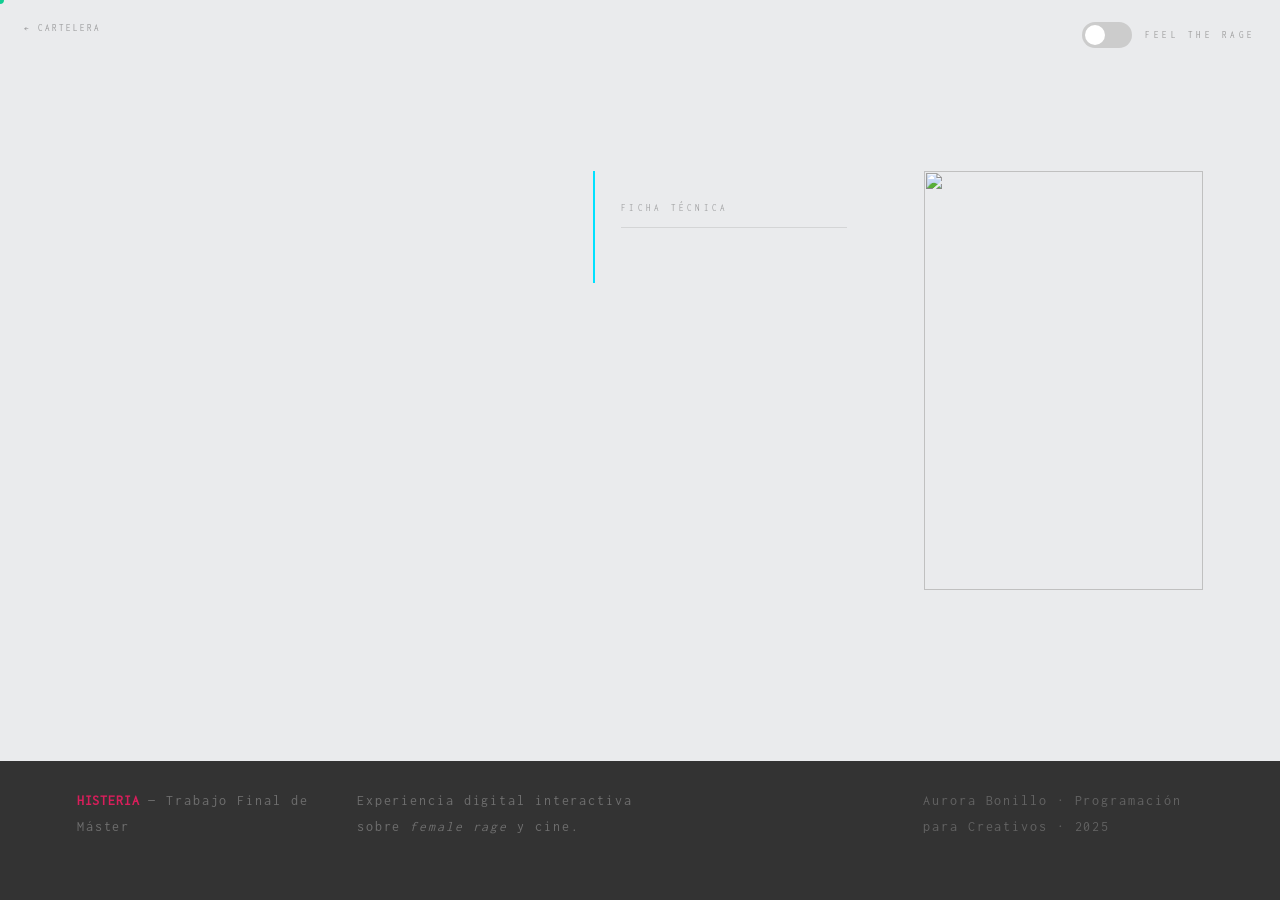
==== ficha.html @ b4b92f70 "TFM" ====
<!DOCTYPE html>
<html lang="es">
<head>
<meta charset="UTF-8">
<meta name="viewport" content="width=device-width, initial-scale=1.0">
<title>HISTERIA — Ficha</title>

<link rel="stylesheet" href="css/reset.css">
<link rel="stylesheet" href="css/var.css">
<link rel="stylesheet" href="css/styles.css">
<link rel="stylesheet" href="css/ficha.css">

<script src="https://cdnjs.cloudflare.com/ajax/libs/gsap/3.12.5/gsap.min.js"></script>
</head>
<body class="clean">

  <div id="cur" aria-hidden="true"></div>
  <div id="prog" role="progressbar"></div>
  <nav id="toggle-wrap">
    <span class="tgl-lbl clean-lbl"></span>
    <button id="toggle-btn"></button>
    <span class="tgl-lbl rage-lbl"> FEEL THE RAGE </span>
  </nav>

  <a href="index.html?skip-intro=true#catalogo" class="ficha-back">← Cartelera</a>

  <button class="ficha-arrow ficha-arrow--prev" id="ficha-prev" aria-label="Película anterior">
    <span class="arrow-sym">←</span>
    <span class="arrow-title" id="prev-title"></span>
  </button>
  <button class="ficha-arrow ficha-arrow--next" id="ficha-next" aria-label="Película siguiente">
    <span class="arrow-sym">→</span>
    <span class="arrow-title" id="next-title"></span>
  </button>

  <main>

    <!-- ══ CONTENIDO ══ -->
    <section class="ficha-content">

      <!-- Sinopsis -->
      <div class="ficha-synopsis">
        <span class="ficha-eyebrow" id="ficha-eyebrow"></span>
        <h1 class="ficha-title" id="ficha-title"></h1>
        <div class="ficha-body" id="ficha-body"></div>
        <blockquote class="quote" id="ficha-quote"></blockquote>
      </div>

      <!-- Ficha técnica -->
      <div class="ficha-tecnica">
        <span class="ficha-sec-label">Ficha técnica</span>
        <dl class="ficha-dl" id="ficha-dl"></dl>
      </div>

      <!-- Póster -->
      <figure class="ficha-poster-col">
        <div class="ficha-poster-wrap">
          <img class="ficha-poster ficha-poster--clean" id="ficha-poster-clean" src="" alt="">
          <img class="ficha-poster ficha-poster--rage"  id="ficha-poster-rage"  src="" alt="" aria-hidden="true">
        </div>
      </figure>

    </section>

  </main>

  <footer>
    <p><strong>HISTERIA</strong> — Trabajo Final de Máster</p>
    <p>Experiencia digital interactiva sobre <em>female rage</em> y cine.</p>
    <p><small>Aurora Bonillo · Programación para Creativos · 2025</small></p>
  </footer>

  <script src="js/ficha.js"></script>
</body>
</html>
---- css/var.css ----
/* FONTS */

@font-face {
  font-family: 'Boldonse';
  src: url('../fonts/Boldonse/Boldonse-Regular.woff2') format('woff2'),
       url('../fonts/Boldonse/Boldonse-Regular.woff') format('woff');
  font-weight: 400;
  font-style: normal;
  font-display: swap;
}
@font-face {
  font-family: 'Inconsolata';
  src: url('../fonts/Inconsolata/Inconsolata-Regular.woff2') format('woff2'),
       url('../fonts/Inconsolata/Inconsolata-Regular.woff') format('woff');
  font-weight: 400;
  font-style: normal;
  font-display: swap;
}

@font-face {
  font-family: 'Shadows Into Light';
  src: url('../fonts/Shadows_Into_Light/ShadowsIntoLight.woff2') format('woff2'),
       url('../fonts/Shadows_Into_Light/ShadowsIntoLight.woff') format('woff');
  font-weight: 400;
  font-style: normal;
  font-display: swap;
}

@font-face {
  font-family: 'Loved by the King';
  src: url('../fonts/Loved_by_the_King/LovedbytheKing.woff2') format('woff2'),
       url('../fonts/Loved_by_the_King/LovedbytheKing.woff') format('woff');
  font-weight: 400;
  font-style: normal;
  font-display: swap;
}


:root {

  /* ── BACKGROUNDS ── */
  --bg-white:#EAEBED;   
  --bg-dark: #333;  
  --bg-rage: #111;

  /* ── COLORS ── */
  --color-pink:#D81E5B;/* principal */
  --color-text:#333;
  --color-eyebrow: #888;

  /* Colores Rage */
  --color-yellow:   #D4FF00;
  --color-purple:   #454ADE;
  --color-blue:     #02E1FF;

  /* ── FONTS — WEB NORMAL ── */

  --font-titles:'Boldonse', sans-serif;
  --font-texts:'Inconsolata', monospace;
  --font-quote:'Shadows Into Light';
  --font-titles-rage: 'Loved by the King', cursive;

  /* Encabezados */
  --h1: 60px;
  --h2: 50px;
  --h3: 40px;
  --h4: 32px;

  /* Textos */
  --text-base: 16px;
  --text-quote: 28px;
  --text-tag: 11px;

  /* ── TRANSICIONES ── */
  --transition-fast: .15s ease;
  --transition-base: .3s ease;
  --transition-mode: .5s ease;

  /* ── EFECTOS ── */
  --glow-pink:    0 0 18px rgba(216, 30, 91, .4);
  --glow-yellow:  0 0 18px rgba(212, 255, 0, .4);
  --glow-purple:  0 0 18px rgba(69, 74, 222, .4);
  --glow-blue:    0 0 18px rgba(2, 225, 255, .4);
}


/* ═══════════════════════════════════════════════════════════
   RAGE MODE - se suscriben los valores al activar la clase .rage
   ═══════════════════════════════════════════════════════════ */
.rage {

  --color-text:     #FFFFFF;

  /* ── TYPOGRAPHY — RAGE MODE ── */
  --font-titles:   'Loved by the King', cursive; 

  --h1: 76px;
  --h2: 70px;
  --h3: 65px;
  --h4: 50px;

  /* ── GLOW intensified ── */
  --glow-pink:    0 0 30px rgba(216, 30, 91, .55),
                  0 0 60px rgba(216, 30, 91, .3);
  --glow-yellow:  0 0 30px rgba(212, 255, 0, .55),
                  0 0 60px rgba(212, 255, 0, .25);
  --glow-purple:  0 0 30px rgba(69, 74, 222, .6),
                  0 0 60px rgba(69, 74, 222, .28);
  --glow-blue:    0 0 30px rgba(2, 225, 255, .6),
                  0 0 60px rgba(2, 225, 255, .28);
}
---- css/styles.css ----
@import url('reset.css');
@import url('var.css');
 

::selection {
  background-color: #D81E5B; 
  color: white;            
}

/* ── CURSOR ── */
#cur {
  width: 8px;
  height: 8px;
  border-radius: 50%;
  position: fixed;
  pointer-events: none;
  z-index: var(--z-cursor, 9999);
  transition: width var(--transition-fast),
              height var(--transition-fast);
}

#cur.big {
  width: 30px;
  height: 30px;
}

.clean #cur {
  background: var(--color-pink);
  mix-blend-mode: difference;
  transform: translate(-50%,-50%);
}
.rage #cur {
  width: 8px; height: 8px;
  background: #fff;
  mix-blend-mode: normal;
  box-shadow: 0 0 6px rgba(255,255,255,.4);
  transform: translate(-50%,-50%);
}
.rage #cur.big {
  width: 30px; height: 30px;
  background: transparent;
  border: 2px solid var(--color-pink);
  box-shadow: 0 0 8px var(--color-pink);
}

/* ── MOBILE: Ocultar cursor personalizado ── */
@media (max-width: 768px) {
  #cur {
    display: none;
  }
}


/* ════════════════════
   PROGRESS BAR
════════════════════ */
#prog {
  position: fixed; top:0; left:0;
  height: 2px; width: 0%;
  z-index: 8000;
  transition: background var(--transition-mode);
}
.clean #prog { background: var(--color-pink); }
.rage  #prog { background: linear-gradient(90deg, var(--color-pink), var(--color-yellow), var(--color-blue)); }
 
/* ════════════════════
   TOGGLE
════════════════════ */
#toggle-wrap {
  position: fixed; top: 1.4rem; right: 1.5rem;
  z-index: 10000;
  display: flex; align-items: center; gap: .8rem;
  opacity: 0; transition: opacity .4s;
}
#toggle-wrap.vis { opacity: 1; }
 
.tgl-lbl {
  font-family: var(--font-texts);
  font-size: .58rem; letter-spacing: .38em; text-transform: uppercase;
  transition: color .4s, text-shadow .4s;
}
.clean .tgl-lbl   { color: #999; }
.rage  .tgl-lbl   { color: rgba(255,255,255,.3); }
.clean .clean-lbl { color: var(--color-text); font-weight: 700; }
.rage  .rage-lbl  { color: var(--color-pink); font-weight: 700; text-shadow: var(--glow-pink); }
 
#toggle-btn {
  width: 50px; height: 26px; border-radius: 999px;
  border: none; outline: none; cursor: pointer; position: relative;
  transition: background .4s, box-shadow .4s;
}
.clean #toggle-btn { background: #ccc; }
.rage  #toggle-btn { background: var(--color-pink); box-shadow: var(--glow-pink); }
#toggle-btn::after {
  content: ''; position: absolute;
  top: 3px; left: 3px; width: 20px; height: 20px;
  border-radius: 50%; background: #fff;
  transition: transform .4s cubic-bezier(.34,1.56,.64,1);
}
.rage #toggle-btn::after { transform: translateX(24px); }


/* ═══════════════════════════════════════════════════════════
   LANDING
   ═══════════════════════════════════════════════════════════ */
#landing {
  position: fixed;
  inset: 0;
  background: var(--bg-white);
  display: flex;
  flex-direction: column;
  align-items: center;
  justify-content: center;
  z-index: 10;
  transition: background var(--transition-mode);
}
 
/* Eyebrow — "Female Rage · Cinema" */
.l-eyebrow {
  font-family: var(--font-texts);
  font-size: clamp(.75rem, 1.4vw, .95rem);
  letter-spacing: .16em; color: #888;
  color: var(--color-text);
  letter-spacing: .12em;
  margin-bottom: clamp(3rem, 3vh, 5rem);

  transition: color var(--transition-mode);
}
 
/* H1 principal */
.l-title {
  font-family: var(--font-titles);
  font-size: clamp(4rem, 10vw, 18rem);
  line-height: .88;
  color: var(--color-pink);
  letter-spacing: .01em;
  text-align: center;
  transform: translateY(30px);
   transition: text-shadow .4s, font-family var(--transition-mode);

}
 
/* Botón Play */
.l-btn {
  margin-top: clamp(2.5rem, 8vh, 4rem);
  font-family: var(--font-texts);
  font-size: clamp(.85rem, 1.4vw, 1.05rem);
  font-weight: 700;
  letter-spacing: .22em;
  background-color: var(--bg-white);
  color: var(--color-text);
  border:  2px solid var(--color-pink) ;
  padding: .95rem 3rem;
  cursor: none;
  display: flex;
  align-items: center;
  gap: .7rem;
  opacity: 0;
  transition: background var(--transition-fast),
              color      var(--transition-fast),
              border-color var(--transition-fast);
}

.l-btn:hover {
  background: var(--color-pink);
  color: var(--bg-white);
}

.l-btn * {
  pointer-events: none;
}

.l-btn svg {
  width: 10px;
  fill: currentColor;
  transition: transform var(--transition-fast);
}
/* ════════════════════
   Textos
════════════════════ */
p {
  font-family: var(--font-texts);
  color: var(--color-text);
  font-size: var(--text-base);
  line-height: 1.9;
  max-width: 280px; 
  margin-bottom: 2rem;
}
.p-white{
  color:var(--bg-white);
}
.clean .pink-bold,
.rage .pink-bold,
.clean strong.pink-bold,
.rage strong.pink-bold {
  color: var(--color-pink);
  font-weight: 800;
}

/* ════════════════════
   FOOTER
════════════════════ */
footer {
  background: var(--bg-dark);
  padding: clamp(1.5rem,3vh,2.5rem) clamp(2rem,6vw,6rem);
  display: flex;
  flex-direction: row;
  align-items: center;
  transition: background var(--transition-mode);
}

footer p:last-child {
  margin-left: auto;
}
.rage footer { background: var(--bg-dark); }

footer p {
  font-family: var(--font-texts);
  font-size: .85rem;
  letter-spacing: .14em;
  color: rgba(250,250,248,.3);
  transition: color var(--transition-mode);
}

footer strong {
  color: var(--color-pink);
  font-weight: 700;
  letter-spacing: .06em;
}

footer small {
  font-size: .88rem;
  opacity: .8;
  text-align: right;
}
---- css/ficha.css ----
/* ════════════════════════════════════════
   FICHA.CSS
   Página de detalle de película.
   Hereda: reset, var, styles
   (cursor, prog, toggle, overlays, footer).
════════════════════════════════════════ */

html { min-height: 100%; }

body {
  display: flex;
  flex-direction: column;
  min-height: 100vh;
}
main {
  flex: 1;
  display: flex;
  align-items: center;
}

body.clean { background: var(--bg-white); }
body.rage  { background: #0a0a0a; }


/* ── BACK BUTTON ── */
.ficha-back {
  position: fixed;
  top: 1.45rem; left: 1.5rem;
  z-index: 10000;
  font-family: var(--font-texts);
  font-size: .58rem;
  letter-spacing: .22em;
  text-transform: uppercase;
  text-decoration: none;
  transition: color var(--transition-base), text-shadow .4s;
}
.clean .ficha-back       { color: rgba(51,51,51,.45); }
.clean .ficha-back:hover { color: var(--color-pink); }
.rage  .ficha-back       { color: var(--color-pink); text-shadow: var(--glow-pink); }
.rage  .ficha-back:hover { color: #fff; text-shadow: 0 0 10px rgba(255,255,255,.6); }

/* ════════════════════
   CONTENT GRID
════════════════════ */
.ficha-content {
  width: 100%;
  display: grid;
  grid-template-columns: 5fr 3fr 3fr;
  gap: clamp(2rem, 4vw, 4rem);
  padding: clamp(2rem, 4vh, 3.5rem) clamp(2rem, 6vw, 5rem);
  align-items: start;
  transition: background var(--transition-mode);
}
.clean .ficha-content { background: var(--bg-white); }
.rage  .ficha-content { background: #0a0a0a; }


/* ── SINOPSIS ── */
.ficha-eyebrow {
  font-family: var(--font-texts);
  font-size: .58rem;
  letter-spacing: .42em;
  text-transform: uppercase;
  display: block;
  margin:2rem 0 2rem 0;
}
.clean .ficha-eyebrow { 
  color: rgba(51,51,51,.4); 
}
.rage  .ficha-eyebrow { 
  color: var(--color-pink); 
  text-shadow: var(--glow-pink); 
}

.ficha-title {
  font-family: var(--font-titles);
  font-size: var(--h1);
  color: var(--color-pink);
  line-height: 1.4;
  text-transform: uppercase;
  margin-bottom: 1.8rem;
  transition: font-family var(--transition-mode), text-shadow .4s;
}
.rage .ficha-title { text-shadow: var(--glow-pink); }

.ficha-body {
  display: flex;
  flex-direction: column;
  gap: 1rem;
}
.ficha-body p {
  font-family: var(--font-texts);
  font-size: .82rem;
  line-height: 1.9;
  transition: color .4s;
}
.clean .ficha-body p { color: rgba(51,51,51,.7); }
.rage  .ficha-body p { color: rgba(255,255,255,.55); }


/* ── QUOTE ── */
.quote {
  font-family: var(--font-quote);
  font-size: var(--text-quote);
  line-height: 1.4;
  margin-top: 1.8rem;
  padding-left: 1.2rem;
  border-left: 2px solid;
  max-width: 420px;
  transition: color .4s, border-color .4s, text-shadow .4s;
}
.clean .quote {
  color: var(--color-text);
  border-color: var(--color-pink);
}
.rage .quote {
  color: rgba(255,255,255,.85);
  border-color: var(--color-pink);
  text-shadow: var(--glow-pink);
}
.quote cite {
  display: block;
  margin-top: .5rem;
  font-family: var(--font-texts);
  font-style: normal;
  font-size: .65rem;
  letter-spacing: .2em;
  opacity: .5;
}


/* ── FICHA TÉCNICA ── */
.ficha-tecnica {
  border-left: 2px solid var(--color-blue);
  padding: 2rem 1.6rem;
  transition: border-color .4s, box-shadow .4s;
}
.rage .ficha-tecnica {
  box-shadow: -4px 0 18px rgba(2, 225, 255, .22);
}

.ficha-sec-label {
  font-family: var(--font-texts);
  font-size: .58rem;
  letter-spacing: .35em;
  text-transform: uppercase;
  display: block;
  margin-bottom: 1.4rem;
  padding-bottom: .9rem;
  transition: color .4s, text-shadow .4s, border-color .4s;
}
.clean .ficha-sec-label {
  color: rgba(51,51,51,.4);
  border-bottom: 1px solid rgba(51,51,51,.12);
}
.rage .ficha-sec-label {
  color: var(--color-blue);
  text-shadow: var(--glow-blue);
  border-bottom: 1px solid rgba(2,225,255,.18);
}

.ficha-dl {
  display: grid;
  grid-template-columns: auto 1fr;
  gap: .55rem 1rem;
}
.ficha-dl dt {
  font-family: var(--font-texts);
  font-size: .56rem;
  letter-spacing: .14em;
  text-transform: uppercase;
  padding-top: .1rem;
  transition: color .4s;
}
.clean .ficha-dl dt { color: rgba(51,51,51,.38); }
.rage  .ficha-dl dt { color: rgba(255,255,255,.28); }

.ficha-dl dd {
  font-family: var(--font-texts);
  font-size: .76rem;
  line-height: 1.5;
  transition: color .4s;
}
.clean .ficha-dl dd { color: var(--color-text); }
.rage  .ficha-dl dd { color: rgba(255,255,255,.8); }


/* ── PÓSTER ── */
.ficha-poster-col { margin: 0; }

.ficha-poster-wrap {
  position: relative;
  width: 100%;
  aspect-ratio: 2 / 3;
  overflow: hidden;
}

.ficha-poster {
  width: 100%; height: 100%;
  object-fit: cover;
  display: block;
  transition: opacity var(--transition-mode);
}
.ficha-poster--clean { position: relative; z-index: 1; }
.ficha-poster--rage  { position: absolute; inset: 0; z-index: 2; opacity: 0; }

.rage .ficha-poster--clean { opacity: 0; }
.rage .ficha-poster--rage  { opacity: 1; }


/* ════════════════════
   ARROW NAVIGATION
════════════════════ */
.ficha-arrow {
  position: fixed;
  bottom: 5rem;
  z-index: 10000;
  background: none;
  border: none;
  cursor: pointer;
  display: flex;
  flex-direction: column;
  align-items: center;
  gap: .5rem;
  padding: 1rem .8rem;
  opacity: 0;
  pointer-events: none;
  transition: opacity .35s, color var(--transition-base), text-shadow .4s;
}
.ficha-arrow.vis {
  opacity: 1;
  pointer-events: all;
}
.ficha-arrow--prev { left: 2rem; }
.ficha-arrow--next { right: 2rem; }

.arrow-sym {
  font-family: var(--font-texts);
  font-size: 1.1rem;
  line-height: 1;
  display: block;
  transition: transform .2s ease;
}
.ficha-arrow--prev:hover .arrow-sym { transform: translateX(-4px); }
.ficha-arrow--next:hover .arrow-sym { transform: translateX(4px); }

.arrow-title {
  font-family: var(--font-texts);
  font-size: .5rem;
  letter-spacing: .16em;
  text-transform: uppercase;
  max-width: 72px;
  text-align: center;
  line-height: 1.5;
  display: block;
}

.clean .ficha-arrow       { color: rgba(51,51,51,.35); }
.clean .ficha-arrow:hover { color: var(--color-pink); }

.rage .ficha-arrow--prev       { color: var(--color-yellow); text-shadow: var(--glow-yellow); }
.rage .ficha-arrow--prev:hover { color: #fff;                text-shadow: var(--glow-yellow); }

.rage .ficha-arrow--next       { color: var(--color-blue); text-shadow: var(--glow-blue); }
.rage .ficha-arrow--next:hover { color: #fff;              text-shadow: var(--glow-blue); }


/* ════════════════════
   RESPONSIVE
════════════════════ */
@media (max-width: 768px) {

  /* El main no centra verticalmente en móvil */
  main { align-items: flex-start; }

  /* Contenedor: flex columna en lugar del grid de 3 columnas */
  .ficha-content {
    display: flex;
    flex-direction: column;
    gap: 1.8rem;
    padding: 5rem 1.4rem 3rem;

  }

  /*
    display:contents hace que los hijos de .ficha-synopsis
    participen directamente en el flex de .ficha-content,
    permitiendo reordenarlos entre el póster y la ficha técnica.
  */
  .ficha-synopsis { display: contents; }

  /* Orden deseado: eyebrow → título → póster → técnica → descripción → quote */
  .ficha-eyebrow    { order: 1; margin: 0; }
  .ficha-title      { order: 2; margin-bottom: 0; font-size: var(--h1); }
  .ficha-poster-col { order: 3; max-width: 280px; align-self: center; margin: 0; }
  .ficha-tecnica    { order: 4; border-left: none; border-top: 2px solid var(--color-blue); padding: 1.4rem 0 0; }
  .ficha-body       { order: 5; }
  .quote            { order: 6; max-width: 100%; margin-top: 0; }

  /* Rage: ajustar sombra del borde superior de tecnica */
  .rage .ficha-tecnica { 
    box-shadow: 0 -4px 18px rgba(2,225,255,.18); 
  padding:2rem;}

  /* Flechas de navegación: abajo a los lados, sin título de película */
  .ficha-arrow {
    display: flex;
    bottom: 1.2rem;
    padding: .6rem .9rem;
  }
  .ficha-arrow--prev { left: .8rem; }
  .ficha-arrow--next { right: .8rem; }
  .arrow-title { display: none; }
  .arrow-sym { font-size: 1.4rem; }
}
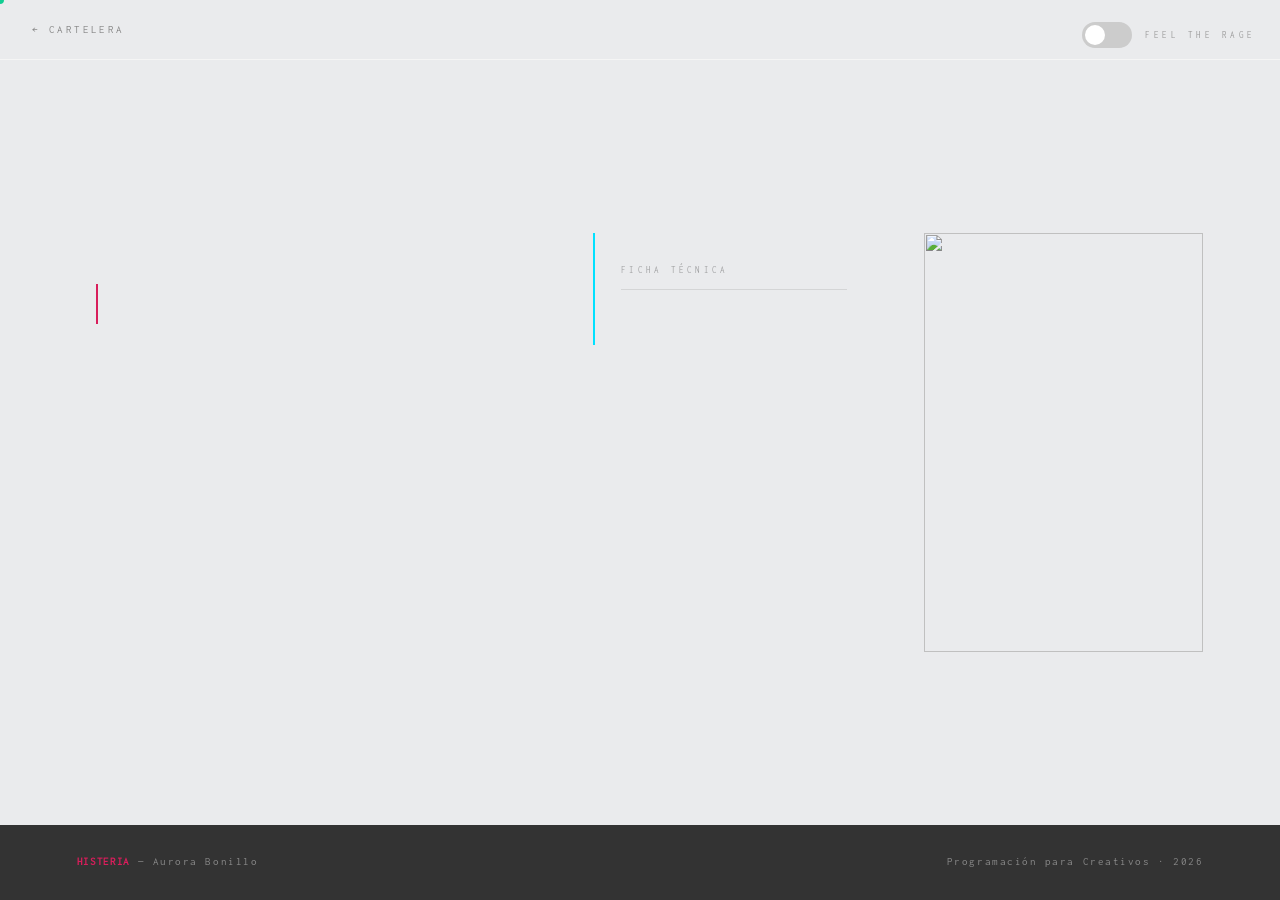
==== commit 0c9c4634: "descripción de lo que cambiaste" ====
--- a/ficha.html
+++ b/ficha.html
@@ -16,13 +16,17 @@
 
   <div id="cur" aria-hidden="true"></div>
   <div id="prog" role="progressbar"></div>
-  <nav id="toggle-wrap">
-    <span class="tgl-lbl clean-lbl"></span>
-    <button id="toggle-btn"></button>
-    <span class="tgl-lbl rage-lbl"> FEEL THE RAGE </span>
-  </nav>
 
-  <a href="index.html?skip-intro=true#catalogo" class="ficha-back">← Cartelera</a>
+  <!-- ══ HEADER FICHA ══ -->
+  <header id="ficha-header">
+    <a href="index.html?skip-intro=true#catalogo" class="ficha-header-back">← Cartelera</a>
+
+    <nav id="toggle-wrap">
+      <span class="tgl-lbl clean-lbl"></span>
+      <button id="toggle-btn"></button>
+      <span class="tgl-lbl rage-lbl"> FEEL THE RAGE </span>
+    </nav>
+  </header>
 
   <button class="ficha-arrow ficha-arrow--prev" id="ficha-prev" aria-label="Película anterior">
     <span class="arrow-sym">←</span>
@@ -64,10 +68,13 @@
 
   </main>
 
-  <footer>
-    <p><strong>HISTERIA</strong> — Trabajo Final de Máster</p>
-    <p>Experiencia digital interactiva sobre <em>female rage</em> y cine.</p>
-    <p><small>Aurora Bonillo · Programación para Creativos · 2025</small></p>
+   <footer>
+    <p>
+      <strong>HISTERIA</strong> — Aurora Bonillo
+    </p>
+    <p>
+       Programación para Creativos · 2026
+    </p>
   </footer>
 
   <script src="js/ficha.js"></script>
--- a/css/var.css
+++ b/css/var.css
@@ -1,6 +1,6 @@
 
 /* FONTS */
-
+/*Títulos*/
 @font-face {
   font-family: 'Boldonse';
   src: url('../fonts/Boldonse/Boldonse-Regular.woff2') format('woff2'),
@@ -9,6 +9,8 @@
   font-style: normal;
   font-display: swap;
 }
+
+/*Textos*/
 @font-face {
   font-family: 'Inconsolata';
   src: url('../fonts/Inconsolata/Inconsolata-Regular.woff2') format('woff2'),
@@ -18,25 +20,30 @@
   font-display: swap;
 }
 
+/* Font para Quotes*/
 @font-face {
   font-family: 'Shadows Into Light';
-  src: url('../fonts/Shadows_Into_Light/ShadowsIntoLight.woff2') format('woff2'),
-       url('../fonts/Shadows_Into_Light/ShadowsIntoLight.woff') format('woff');
+  src: url('../fonts/Shadows_Into_Light/ShadowsIntoLight.woff2') format('woff2');
   font-weight: 400;
   font-style: normal;
   font-display: swap;
 }
 
+/*Títulos en RAGE*/
 @font-face {
-  font-family: 'Loved by the King';
-  src: url('../fonts/Loved_by_the_King/LovedbytheKing.woff2') format('woff2'),
-       url('../fonts/Loved_by_the_King/LovedbytheKing.woff') format('woff');
-  font-weight: 400;
+  font-family: 'Rages';
+  src: url('../fonts/Rages/Rages.woff2') format('woff2');
   font-style: normal;
   font-display: swap;
 }
 
-
+/*Fuente para caracteres especiales de RAGE*/
+@font-face {
+  font-family: 'Grunge';
+  src: url('../fonts/Grunge/Grunge.woff2') format('woff2');
+  font-style: normal;
+  font-display: swap;
+}
 :root {
 
   /* ── BACKGROUNDS ── */
@@ -54,24 +61,23 @@
   --color-purple:   #454ADE;
   --color-blue:     #02E1FF;
 
-  /* ── FONTS — WEB NORMAL ── */
-
+  /* ── FONTS ── */
   --font-titles:'Boldonse', sans-serif;
   --font-texts:'Inconsolata', monospace;
   --font-quote:'Shadows Into Light';
-  --font-titles-rage: 'Loved by the King', cursive;
+  --font-titles-rage: 'Rages', sans-serif;
 
-  /* Encabezados */
+  /* Tamaños Encabezados */
   --h1: 60px;
   --h2: 50px;
   --h3: 40px;
   --h4: 32px;
 
-  /* Textos */
+  /* Tamaños Textos */
   --text-base: 16px;
   --text-quote: 28px;
   --text-tag: 11px;
-
+  --text-mobile:16px;
   /* ── TRANSICIONES ── */
   --transition-fast: .15s ease;
   --transition-base: .3s ease;
@@ -92,9 +98,6 @@
 
   --color-text:     #FFFFFF;
 
-  /* ── TYPOGRAPHY — RAGE MODE ── */
-  --font-titles:   'Loved by the King', cursive; 
-
   --h1: 76px;
   --h2: 70px;
   --h3: 65px;
--- a/css/styles.css
+++ b/css/styles.css
@@ -29,19 +29,7 @@
   mix-blend-mode: difference;
   transform: translate(-50%,-50%);
 }
-.rage #cur {
-  width: 8px; height: 8px;
-  background: #fff;
-  mix-blend-mode: normal;
-  box-shadow: 0 0 6px rgba(255,255,255,.4);
-  transform: translate(-50%,-50%);
-}
-.rage #cur.big {
-  width: 30px; height: 30px;
-  background: transparent;
-  border: 2px solid var(--color-pink);
-  box-shadow: 0 0 8px var(--color-pink);
-}
+
 
 /* ── MOBILE: Ocultar cursor personalizado ── */
 @media (max-width: 768px) {
@@ -50,7 +38,6 @@
   }
 }
 
-
 /* ════════════════════
    PROGRESS BAR
 ════════════════════ */
@@ -61,7 +48,7 @@
   transition: background var(--transition-mode);
 }
 .clean #prog { background: var(--color-pink); }
-.rage  #prog { background: linear-gradient(90deg, var(--color-pink), var(--color-yellow), var(--color-blue)); }
+
  
 /* ════════════════════
    TOGGLE
@@ -80,9 +67,9 @@
   transition: color .4s, text-shadow .4s;
 }
 .clean .tgl-lbl   { color: #999; }
-.rage  .tgl-lbl   { color: rgba(255,255,255,.3); }
+
 .clean .clean-lbl { color: var(--color-text); font-weight: 700; }
-.rage  .rage-lbl  { color: var(--color-pink); font-weight: 700; text-shadow: var(--glow-pink); }
+
  
 #toggle-btn {
   width: 50px; height: 26px; border-radius: 999px;
@@ -90,18 +77,10 @@
   transition: background .4s, box-shadow .4s;
 }
 .clean #toggle-btn { background: #ccc; }
-.rage  #toggle-btn { background: var(--color-pink); box-shadow: var(--glow-pink); }
-#toggle-btn::after {
-  content: ''; position: absolute;
-  top: 3px; left: 3px; width: 20px; height: 20px;
-  border-radius: 50%; background: #fff;
-  transition: transform .4s cubic-bezier(.34,1.56,.64,1);
-}
-.rage #toggle-btn::after { transform: translateX(24px); }
 
 
 /* ═══════════════════════════════════════════════════════════
-   LANDING
+   HOME
    ═══════════════════════════════════════════════════════════ */
 #landing {
   position: fixed;
@@ -183,12 +162,62 @@
   color: var(--color-text);
   font-size: var(--text-base);
   line-height: 1.9;
-  max-width: 280px; 
+
   margin-bottom: 2rem;
 }
 .p-white{
   color:var(--bg-white);
 }
+
+/* ════════════════════
+   RAGE
+════════════════════ */
+
+/* ── CURSOR - RAGE── */
+.rage #cur {
+  width: 8px; height: 8px;
+  background: #fff;
+  mix-blend-mode: normal;
+  box-shadow: 0 0 6px rgba(255,255,255,.4);
+  transform: translate(-50%,-50%);
+}
+.rage #cur.big {
+  width: 30px; height: 30px;
+  background: transparent;
+  border: 2px solid var(--color-pink);
+  box-shadow: 0 0 8px var(--color-pink);
+}
+/* ── PROGRESS BAR - RAGE ── */
+.rage  #prog { 
+  background: linear-gradient(90deg, var(--color-pink), var(--color-purple), var(--color-blue)); }
+
+/* ── TOGGLE - RAGE ── */
+.rage  .tgl-lbl   { 
+  color: var(--color-eyebrow); 
+}
+.rage  .rage-lbl  { 
+  color: var(--color-pink); 
+  font-weight: 700; 
+  text-shadow: var(--glow-pink); }
+
+  .rage  #toggle-btn { 
+    background: var(--color-pink); 
+    box-shadow: var(--glow-pink); }
+
+#toggle-btn::after {
+  content: ''; 
+  position: absolute;
+  top: 3px; 
+  left: 3px; 
+  width: 20px; 
+  height: 20px;
+  border-radius: 50%; 
+  background: white;
+  transition: transform .4s cubic-bezier(.34,1.56,.64,1);
+}
+.rage #toggle-btn::after { transform: translateX(24px); }
+
+/* ── Textos - RAGE ── */
 .clean .pink-bold,
 .rage .pink-bold,
 .clean strong.pink-bold,
@@ -196,7 +225,6 @@
   color: var(--color-pink);
   font-weight: 800;
 }
-
 /* ════════════════════
    FOOTER
 ════════════════════ */
@@ -206,7 +234,6 @@
   display: flex;
   flex-direction: row;
   align-items: center;
-  transition: background var(--transition-mode);
 }
 
 footer p:last-child {
@@ -216,10 +243,11 @@
 
 footer p {
   font-family: var(--font-texts);
-  font-size: .85rem;
+  font-size: var(--text-tag);
   letter-spacing: .14em;
-  color: rgba(250,250,248,.3);
+  color: var(--color-eyebrow);
   transition: color var(--transition-mode);
+  margin: 0;
 }
 
 footer strong {
@@ -227,11 +255,4 @@
   font-weight: 700;
   letter-spacing: .06em;
 }
-
-footer small {
-  font-size: .88rem;
-  opacity: .8;
-  text-align: right;
-}
-
  
--- a/css/ficha.css
+++ b/css/ficha.css
@@ -5,7 +5,8 @@
    (cursor, prog, toggle, overlays, footer).
 ════════════════════════════════════════ */
 
-html { min-height: 100%; }
+html { 
+  min-height: 100%; }
 
 body {
   display: flex;
@@ -18,26 +19,76 @@
   align-items: center;
 }
 
-body.clean { background: var(--bg-white); }
-body.rage  { background: #0a0a0a; }
-
+body.clean {
+  background: var(--bg-white);
+}
+
+/* ── HEADER FICHA ── */
+#ficha-header {
+  position: fixed;
+  top: 0;
+  left: 0;
+  width: 100%;
+  height: 60px;
+  background: var(--bg-white);
+  border-bottom: 1px solid whitesmoke;
+  z-index: 500;
+  display: flex;
+  align-items: center;
+  justify-content: space-between;
+  padding: 0 2rem;
+  transition: background 0.4s ease;
+}
+
+.ficha-header-back {
+  font-family: var(--font-texts);
+  font-size: var(--text-tag);
+  letter-spacing: .22em;
+  text-transform: uppercase;
+  text-decoration: none;
+  color: var(--color-eyebrow);
+  transition: color var(--transition-base);
+}
+
+.ficha-header-back:hover {
+  color: var(--color-pink);
+}
+
+main {
+  padding-top: 60px;
+}
+
+/* Rage mode header */
+.rage #ficha-header {
+  background: var(--bg-rage);
+  border-bottom-color: #1a0008;
+}
+
+.rage .ficha-header-back {
+  color: var(--color-pink);
+  text-shadow: var(--glow-pink);
+}
 
 /* ── BACK BUTTON ── */
 .ficha-back {
   position: fixed;
-  top: 1.45rem; left: 1.5rem;
+  top: 1.45rem; 
+  left: 1.5rem;
   z-index: 10000;
   font-family: var(--font-texts);
-  font-size: .58rem;
+  font-size: var(--text-tag);
   letter-spacing: .22em;
   text-transform: uppercase;
   text-decoration: none;
   transition: color var(--transition-base), text-shadow .4s;
 }
-.clean .ficha-back       { color: rgba(51,51,51,.45); }
-.clean .ficha-back:hover { color: var(--color-pink); }
-.rage  .ficha-back       { color: var(--color-pink); text-shadow: var(--glow-pink); }
-.rage  .ficha-back:hover { color: #fff; text-shadow: 0 0 10px rgba(255,255,255,.6); }
+.clean .ficha-back{ 
+  color: var(--color-eyebrow); 
+}
+.clean .ficha-back:hover { 
+  color: var(--color-pink); 
+}
+
 
 /* ════════════════════
    CONTENT GRID
@@ -51,14 +102,14 @@
   align-items: start;
   transition: background var(--transition-mode);
 }
-.clean .ficha-content { background: var(--bg-white); }
-.rage  .ficha-content { background: #0a0a0a; }
-
+.clean .ficha-content { 
+  background: var(--bg-white); 
+}
 
 /* ── SINOPSIS ── */
 .ficha-eyebrow {
   font-family: var(--font-texts);
-  font-size: .58rem;
+  font-size: var(--text-tag);
   letter-spacing: .42em;
   text-transform: uppercase;
   display: block;
@@ -67,11 +118,6 @@
 .clean .ficha-eyebrow { 
   color: rgba(51,51,51,.4); 
 }
-.rage  .ficha-eyebrow { 
-  color: var(--color-pink); 
-  text-shadow: var(--glow-pink); 
-}
-
 .ficha-title {
   font-family: var(--font-titles);
   font-size: var(--h1);
@@ -81,7 +127,6 @@
   margin-bottom: 1.8rem;
   transition: font-family var(--transition-mode), text-shadow .4s;
 }
-.rage .ficha-title { text-shadow: var(--glow-pink); }
 
 .ficha-body {
   display: flex;
@@ -90,34 +135,30 @@
 }
 .ficha-body p {
   font-family: var(--font-texts);
-  font-size: .82rem;
+  font-size: var(--text-base);
   line-height: 1.9;
   transition: color .4s;
 }
-.clean .ficha-body p { color: rgba(51,51,51,.7); }
-.rage  .ficha-body p { color: rgba(255,255,255,.55); }
-
+.clean .ficha-body p { 
+  color: var(--color-text); }
 
 /* ── QUOTE ── */
 .quote {
   font-family: var(--font-quote);
   font-size: var(--text-quote);
   line-height: 1.4;
-  margin-top: 1.8rem;
-  padding-left: 1.2rem;
+  margin: 1.2rem;
+  margin-bottom: 3rem;
   border-left: 2px solid;
-  max-width: 420px;
+  max-width: 720px;
   transition: color .4s, border-color .4s, text-shadow .4s;
+  padding: 20px; 
 }
 .clean .quote {
   color: var(--color-text);
   border-color: var(--color-pink);
 }
-.rage .quote {
-  color: rgba(255,255,255,.85);
-  border-color: var(--color-pink);
-  text-shadow: var(--glow-pink);
-}
+
 .quote cite {
   display: block;
   margin-top: .5rem;
@@ -135,9 +176,6 @@
   padding: 2rem 1.6rem;
   transition: border-color .4s, box-shadow .4s;
 }
-.rage .ficha-tecnica {
-  box-shadow: -4px 0 18px rgba(2, 225, 255, .22);
-}
 
 .ficha-sec-label {
   font-family: var(--font-texts);
@@ -153,11 +191,7 @@
   color: rgba(51,51,51,.4);
   border-bottom: 1px solid rgba(51,51,51,.12);
 }
-.rage .ficha-sec-label {
-  color: var(--color-blue);
-  text-shadow: var(--glow-blue);
-  border-bottom: 1px solid rgba(2,225,255,.18);
-}
+
 
 .ficha-dl {
   display: grid;
@@ -173,7 +207,6 @@
   transition: color .4s;
 }
 .clean .ficha-dl dt { color: rgba(51,51,51,.38); }
-.rage  .ficha-dl dt { color: rgba(255,255,255,.28); }
 
 .ficha-dl dd {
   font-family: var(--font-texts);
@@ -182,8 +215,6 @@
   transition: color .4s;
 }
 .clean .ficha-dl dd { color: var(--color-text); }
-.rage  .ficha-dl dd { color: rgba(255,255,255,.8); }
-
 
 /* ── PÓSTER ── */
 .ficha-poster-col { margin: 0; }
@@ -196,24 +227,20 @@
 }
 
 .ficha-poster {
-  width: 100%; height: 100%;
+  width: 100%; 
+  height: 100%;
   object-fit: cover;
   display: block;
   transition: opacity var(--transition-mode);
 }
 .ficha-poster--clean { position: relative; z-index: 1; }
-.ficha-poster--rage  { position: absolute; inset: 0; z-index: 2; opacity: 0; }
-
-.rage .ficha-poster--clean { opacity: 0; }
-.rage .ficha-poster--rage  { opacity: 1; }
-
 
 /* ════════════════════
    ARROW NAVIGATION
 ════════════════════ */
 .ficha-arrow {
   position: fixed;
-  bottom: 5rem;
+  bottom: 3rem;
   z-index: 10000;
   background: none;
   border: none;
@@ -226,6 +253,7 @@
   opacity: 0;
   pointer-events: none;
   transition: opacity .35s, color var(--transition-base), text-shadow .4s;
+  margin:3.5rem;
 }
 .ficha-arrow.vis {
   opacity: 1;
@@ -246,7 +274,7 @@
 
 .arrow-title {
   font-family: var(--font-texts);
-  font-size: .5rem;
+  font-size: var(--text-tag);
   letter-spacing: .16em;
   text-transform: uppercase;
   max-width: 72px;
@@ -255,14 +283,73 @@
   display: block;
 }
 
-.clean .ficha-arrow       { color: rgba(51,51,51,.35); }
+.clean .ficha-arrow       { 
+  color: var(--color-eyebrow);
+ }
 .clean .ficha-arrow:hover { color: var(--color-pink); }
 
-.rage .ficha-arrow--prev       { color: var(--color-yellow); text-shadow: var(--glow-yellow); }
-.rage .ficha-arrow--prev:hover { color: #fff;                text-shadow: var(--glow-yellow); }
-
-.rage .ficha-arrow--next       { color: var(--color-blue); text-shadow: var(--glow-blue); }
-.rage .ficha-arrow--next:hover { color: #fff;              text-shadow: var(--glow-blue); }
+
+/* ════════════════════
+   RAGE
+════════════════════ */
+body.rage  { background: var(--bg-rage); }
+
+/*Botón volver-Rage*/
+.rage  .ficha-back{ 
+  color: var(--color-pink); text-shadow: var(--glow-pink); }
+.rage  .ficha-back:hover { color: #fff; text-shadow: 0 0 10px rgba(255,255,255,.6); }
+
+.rage  .ficha-content { 
+  background: var(--bg-rage); }
+
+/*Sinopsis - Rage*/
+.rage .ficha-title { 
+  font-family: var(--font-titles-rage);text-shadow: var(--glow-pink); }
+.rage  .ficha-body p { color: rgba(255,255,255,.55); }
+
+/* ── QUOTE - Rage ── */
+.rage .quote {
+  color: whitesmoke;
+  border-color: var(--color-pink);
+  text-shadow: var(--glow-pink);
+}
+/*FICHA TÉCNICA - Rage*/
+.rage .ficha-tecnica {
+  box-shadow: -4px 0 18px rgba(2, 225, 255, 0.487);
+}
+.rage .ficha-sec-label {
+  color: var(--color-blue);
+  text-shadow: var(--glow-blue);
+  border-bottom: 1px solid rgba(2, 225, 255, 0.32);
+}
+.rage  .ficha-dl dt { 
+  color: var(--color-eyebrow); }
+.rage  .ficha-dl dd { 
+  color: var(--bg-white); }
+
+/* ── PÓSTER - Rage ── */
+.ficha-poster--rage  {
+  position: absolute; 
+  inset: 0; 
+  z-index: 2; 
+  opacity: 0; }
+.rage .ficha-poster--rage  { opacity: 1; }
+.rage .ficha-poster--clean { opacity: 0; }
+
+/* ── Arrow - Rage ── */
+.rage .ficha-arrow--prev { 
+  color: var(--color-yellow); 
+  text-shadow: var(--glow-yellow); }
+.rage .ficha-arrow--prev:hover { 
+  color: #fff;                
+  text-shadow: var(--glow-yellow); }
+
+.rage .ficha-arrow--next       { 
+  color: var(--color-blue); 
+  text-shadow: var(--glow-blue); }
+.rage .ficha-arrow--next:hover { 
+  color: #fff;              
+  text-shadow: var(--glow-blue); }
 
 
 /* ════════════════════
@@ -270,46 +357,58 @@
 ════════════════════ */
 @media (max-width: 768px) {
 
-  /* El main no centra verticalmente en móvil */
-  main { align-items: flex-start; }
+  main {
+    align-items: flex-start;
+  }
 
   /* Contenedor: flex columna en lugar del grid de 3 columnas */
   .ficha-content {
     display: flex;
     flex-direction: column;
     gap: 1.8rem;
-    padding: 5rem 1.4rem 3rem;
+    padding: 2rem 1.4rem 3rem;
 
   }
 
   /*
-    display:contents hace que los hijos de .ficha-synopsis
-    participen directamente en el flex de .ficha-content,
+    Los elementos se reordenan para mobile
     permitiendo reordenarlos entre el póster y la ficha técnica.
   */
-  .ficha-synopsis { display: contents; }
-
-  /* Orden deseado: eyebrow → título → póster → técnica → descripción → quote */
-  .ficha-eyebrow    { order: 1; margin: 0; }
-  .ficha-title      { order: 2; margin-bottom: 0; font-size: var(--h1); }
-  .ficha-poster-col { order: 3; max-width: 280px; align-self: center; margin: 0; }
-  .ficha-tecnica    { order: 4; border-left: none; border-top: 2px solid var(--color-blue); padding: 1.4rem 0 0; }
-  .ficha-body       { order: 5; }
-  .quote            { order: 6; max-width: 100%; margin-top: 0; }
-
-  /* Rage: ajustar sombra del borde superior de tecnica */
+  .ficha-synopsis { 
+    display: contents; 
+  }
+  .ficha-eyebrow { 
+    order: 1; 
+    margin: 0; }
+  .ficha-title { 
+    order: 2; 
+    margin-bottom: 0; 
+    font-size: var(--h1); 
+  }
+  .ficha-poster-col { 
+    order: 3; 
+    max-width: 280px; 
+    align-self: center; 
+    margin: 0; }
+  .ficha-tecnica { 
+    order: 4; 
+    border-left: none; 
+    border-top: 2px solid var(--color-blue); padding: 1.4rem 0 0; }
+  .ficha-body { order: 5;
+  font-size: var(--text-mobile); }
+  .quote { 
+    order: 6; 
+    max-width: 100%;
+     margin-top: 0;
+    }
+
+  /* Rage: se reajusta la ficha tecnica */
   .rage .ficha-tecnica { 
     box-shadow: 0 -4px 18px rgba(2,225,255,.18); 
   padding:2rem;}
 
-  /* Flechas de navegación: abajo a los lados, sin título de película */
+  /* Flechas de navegación: ocultas en mobile */
   .ficha-arrow {
-    display: flex;
-    bottom: 1.2rem;
-    padding: .6rem .9rem;
+    display: none;
   }
-  .ficha-arrow--prev { left: .8rem; }
-  .ficha-arrow--next { right: .8rem; }
-  .arrow-title { display: none; }
-  .arrow-sym { font-size: 1.4rem; }
-}
+}
